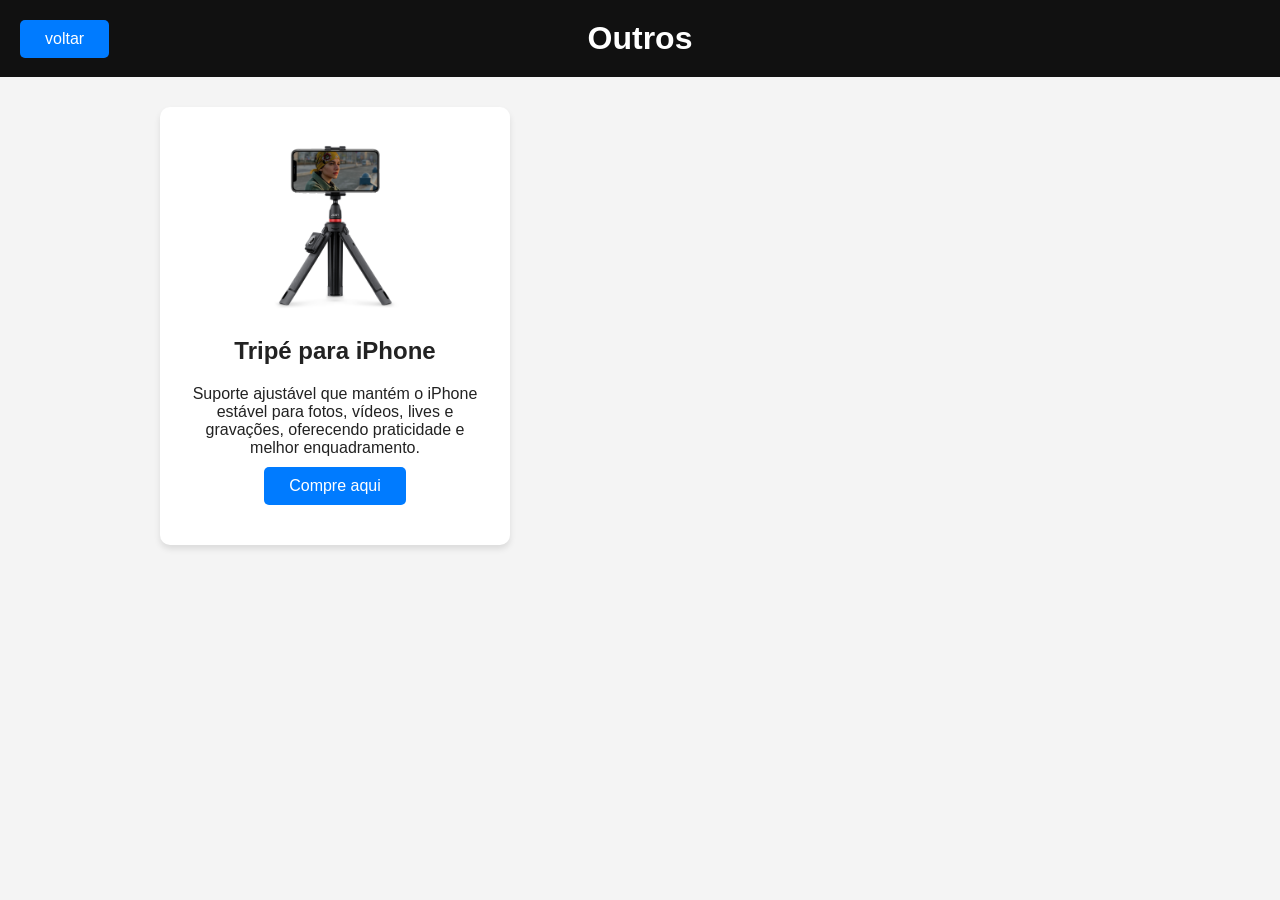
==== page5.html @ 5dd8bc89 "Add files via upload" ====
<!DOCTYPE html>
<html lang="pt-BR">

<head>
    <meta charset="UTF-8">
    <meta name="viewport" content="width=device-width, initial-scale=1.0">
    <title>Outros</title>
    <link rel="stylesheet" href="estilo-produtos.css">
</head>

<body>
    <header>
        <a href="index.html" class="bnt-voltar">voltar</a>
        <h1>Outros</h1>
    </header>

    <div class="container">

        <div class="category-card">
            <img src="produtos/t-ipho.png" alt="Tripé para iPhone">
            <h2>Tripé para iPhone</h2>
            <p>Suporte ajustável que mantém o iPhone estável para fotos, vídeos, lives e gravações, oferecendo praticidade e melhor enquadramento.</p>
            <a href="" class="btn-category">Compre aqui</a>
        </div>

</body>

</html>
---- estilo-produtos.css ----
* {
    margin: 0;
    padding: 0;
    box-sizing: border-box;
    font-family: 'Segoe UI', Tahoma, Geneva, Verdana, sans-serif;
}

body {
    background-color: #f4f4f4;
    color: #333;
}

header {
    background-color: #111;
    color: #fff;
    align-items: left;
    padding: 20px 0;
    margin-bottom: 30px;
}

header h1 {
    margin: 0;
    text-align: center;
}

.container {
    max-width: 1000px;
    margin: 0 auto;
    padding: 0 20px;
    display: grid;
    grid-template-columns: repeat(3, 1fr);
    gap: 20px;
    justify-content: center;
}

.category-card {
    background: #fff;
    border-radius: 10px;
    padding: 20px;
    width: 350px;
    overflow: hidden;
    box-shadow: 0 4px 6px rgba(0, 0, 0, 0.1);
    transition: transform 0.3s ease;
    display: flex;
    flex-direction: column;
    align-items: center;
    text-align: center;
}

.category-card:hover {
    transform: translateY(-5px);
}

.category-card img {
    width: 100%;
    height: 200px;
    object-fit: cover;
}

.category-card h2 {
    margin: 10px 0 5px 0;
    font-size: 1.5rem;
    color: #222;
}

.category-card p {
margin: 15px 0 10px 0;
font-size: o.75rem;
color: #222;
}

.bnt-voltar {
    position: absolute;
    left: 20px;
    display: inline-block;
    background-color: #007bff;
    color: white;
    padding: 10px 25px;
    text-decoration: none;
    border-radius: 5px;
    font-size: bold;
    margin-bottom: 5px;
    transition: background 0.3s;
}

.bnt-voltar:hover {
    background-color: #0056b3;
}

.btn-category {
    display: inline-block;
    background-color: #007bff;
    color: white;
    padding: 10px 25px;
    text-decoration: none;
    border-radius: 5px;
    font-size: bold;
    margin-bottom: 20px;
    transition: background 0.3s;
    margin-top: auto;
}

.btn-category:hover {
    background-color: #0056b3;
}
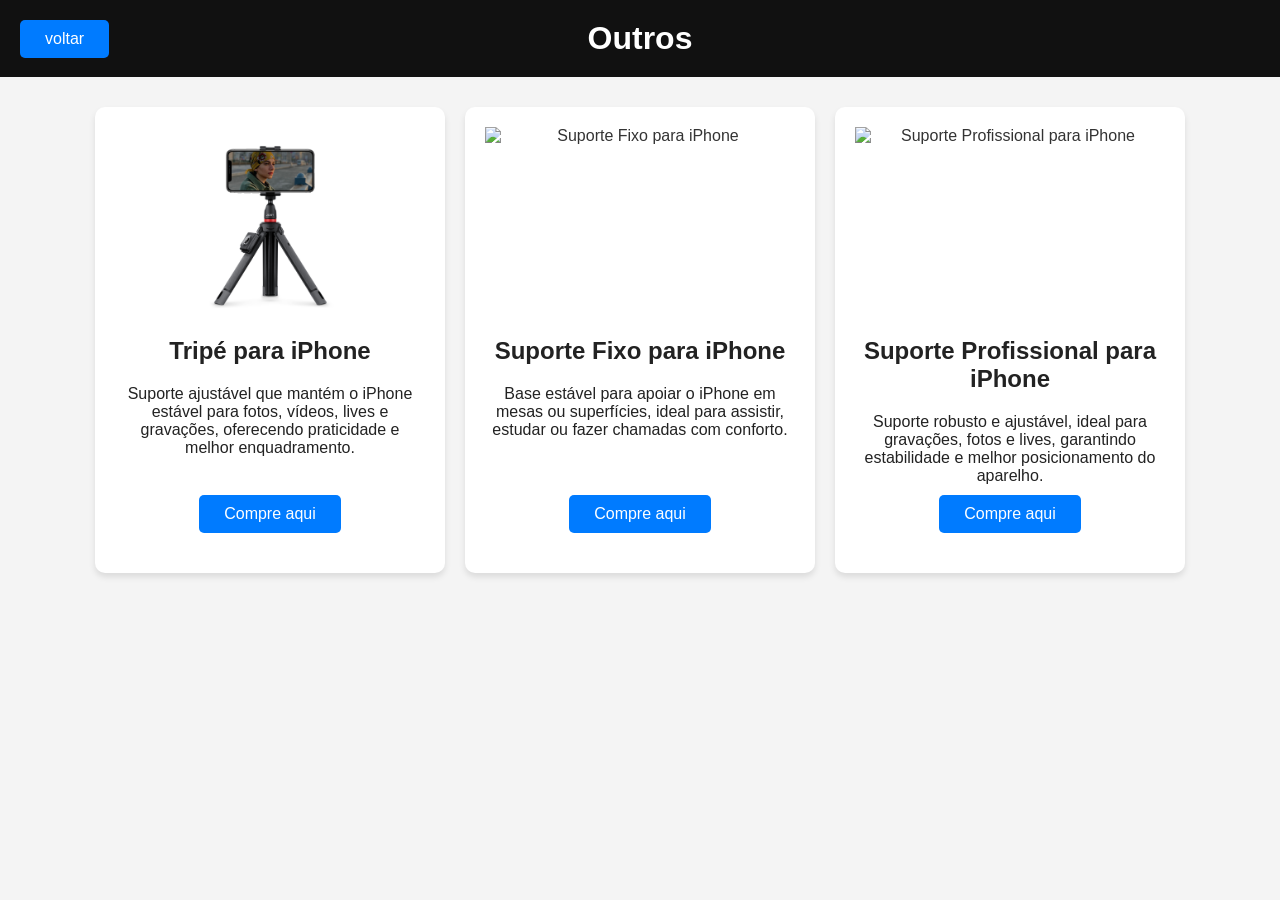
==== commit ee3f01e5: "Add files via upload" ====
--- a/page5.html
+++ b/page5.html
@@ -23,6 +23,20 @@
             <a href="" class="btn-category">Compre aqui</a>
         </div>
 
+        <div class="category-card">
+            <img src="produtos/s-cll-fixo.png" alt="Suporte Fixo para iPhone">
+            <h2>Suporte Fixo para iPhone</h2>
+            <p>Base estável para apoiar o iPhone em mesas ou superfícies, ideal para assistir, estudar ou fazer chamadas com conforto.</p>
+            <a href="" class="btn-category">Compre aqui</a>
+        </div>
+
+        <div class="category-card">
+            <img src="produtos/s-cll.png" alt="Suporte Profissional para iPhone">
+            <h2>Suporte Profissional para iPhone</h2>
+            <p>Suporte robusto e ajustável, ideal para gravações, fotos e lives, garantindo estabilidade e melhor posicionamento do aparelho.</p>
+            <a href="" class="btn-category">Compre aqui</a>
+        </div>
+
 </body>
 
 </html>
--- a/estilo-produtos.css
+++ b/estilo-produtos.css
@@ -102,4 +102,12 @@
 
 .btn-category:hover {
     background-color: #0056b3;
-}+}
+
+@media (max-width: 600px){
+
+.produtos{
+    grid-template-columns: 1fr;
+}
+
+}
